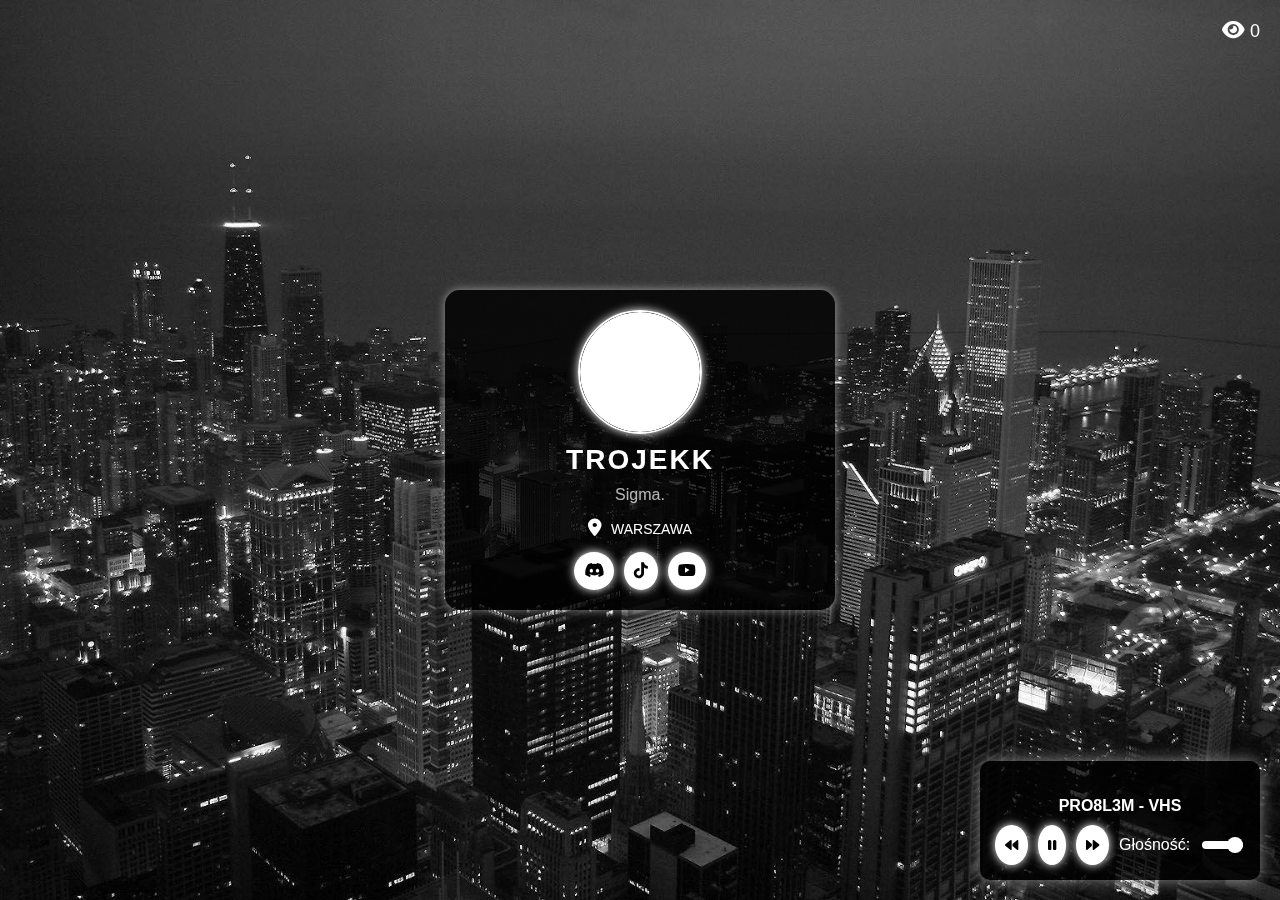
==== index.html @ f81f71b0 "add" ====
<!DOCTYPE html>
<html lang="pl">
<head>
  <meta charset="UTF-8">
  <meta name="viewport" content="width=device-width, initial-scale=1.0">
  <title>Trojekk</title>
  <link rel="preload" href="assets/muzyka.mp3" as="audio"> 
  <link rel="preload" href="assets/profilowe.png" as="image">
  <link rel="stylesheet" href="css/style.css">
  <link rel="stylesheet" href="https://cdnjs.cloudflare.com/ajax/libs/font-awesome/6.4.0/css/all.min.css" defer>
</head>
<body>
  <!-- Licznik odwiedzin -->
  <div class="visit-counter">
    <i class="fas fa-eye"></i> <span id="counter">0</span>
  </div>

  <!-- Baner w tle -->
  <div class="background">
    <img src="assets/banner.gif" alt="Baner" class="background-image" loading="lazy">
  </div>

  <!-- Półprzezroczysty profil -->
  <div class="profile-card" id="profile-card">
    <div class="profile-picture-wrapper">
      <img src="assets/profilowe.png" alt="Profilowe" class="profile-picture" id="userAvatar" loading="lazy">
    </div>
    <h1>Trojekk</h1>
    <p class="description">Sigma.</p>
    
    <!-- Lokalizacja – umieszczona nad social buttons -->
    <div class="location">
      <i class="fas fa-location-dot"></i> Warszawa
    </div>
    
    <!-- Przycisk do profilu social media -->
    <div class="social-buttons">
      <a href="https://discord.com/users/702048768295698454" target="_blank" class="button social discord-button">
        <i class="fab fa-discord"></i>
      </a>
      <a href="https://www.tiktok.com/@trojekkkk" target="_blank" class="button social tiktok">
        <i class="fab fa-tiktok"></i>
      </a>
      <a href="https://www.youtube.com/@Trojekkkk" target="_blank" class="button social youtube">
        <i class="fab fa-youtube"></i>
      </a>
    </div>
  </div>

  <!-- Odtwarzacz muzyki -->
  <div id="music-player" class="music-player">
    <h4 id="track-title">PRO8L3M - VHS</h4>
    <audio id="audio-player" preload="auto" style="display: none;">
      <source src="assets/muzyka.mp3" type="audio/mpeg">
      Your browser does not support the audio element.
    </audio>
    <div class="controls">
      <button id="prev-track"><i class="fas fa-backward"></i></button>
      <button id="pause-track"><i class="fas fa-pause"></i></button>
      <button id="next-track"><i class="fas fa-forward"></i></button>
      Głośność: 
      <input type="range" id="volume-control" min="0" max="1" step="0.01" value="1">
    </div>
  </div>
  <script src="script.js" defer></script>
</body>
</html>
---- css/style.css ----
/* === Globalne ustawienia === */
body {
  margin: 0;
  padding: 0;
  font-family: Arial, sans-serif;
  background-color: #000000; /* Czarny kolor tła */
  color: #ffffff; /* Biały kolor tekstu */
  overflow: hidden;
  position: relative;
  height: 100vh;
}

.visit-counter {
  position: fixed;
  top: 20px;
  right: 20px;
  font-size: 18px;
  color: #ffffff;
}


.visit-counter i {
  color: #ffffff;
  font-size: 20px;
}

/* === Baner w tle === */
.background {
  position: fixed;
  top: 0;
  left: 0;
  width: 100%;
  height: 100%;
  z-index: -1;
  overflow: hidden;
}

.background-image {
  width: 100%;
  height: 100%;
  object-fit: cover;
}

/* === Karta profilu === */
.profile-card {
  background-color: rgba(0, 0, 0, 0.8); /* Czarny półprzezroczysty */
  border-radius: 15px;
  padding: 20px;
  width: 350px;
  text-align: center;
  box-shadow: 0 0 10px rgba(255, 255, 255, 0.5); /* Subtelny biały glow */

  /* Wyśrodkowanie */
  position: absolute;
  top: 50%;
  left: 50%;
  transform: translate(-50%, -50%);
  z-index: 10;
}

/* === Obrazek profilowy === */
.profile-picture-wrapper {
  display: flex;
  justify-content: center;
  align-items: center;
  width: 120px;
  height: 120px;
  overflow: hidden;
  border-radius: 50%;
  margin: 0 auto;
  position: relative;
  border: 2px solid #ffffff; /* Biała ramka */
  box-shadow: 0 0 10px #ffffff; /* Efekt świecenia */
}

.profile-picture {
  width: 100%;
  height: 100%;
  object-fit: cover;
  background-color: #ffffff; /* Wypełnienie na biało */
  border-radius: 50%;
}

/* === Nagłówki i opis === */
h1 {
  font-size: 28px;
  color: #ffffff;
  margin: 10px 0;
  text-transform: uppercase;
  letter-spacing: 2px;
}

.description {
  font-size: 16px;
  color: #ffffff;
  opacity: 0.7;
  margin: 5px 0;
}

/* === Lokalizacja === */
.location {
  font-size: 14px;
  color: #ffffff;
  margin: 15px 0 10px 0;
  text-align: center;
  text-transform: uppercase;
}

.location .fa-location-dot {
  font-size: 18px;
  color: #ffffff; /* Ikona lokalizacji biała */
  margin-right: 5px;
}

/* === Ikony Social === */
.social-buttons {
  display: flex;
  justify-content: center;
  gap: 10px;
  margin-top: 15px;
}

.social-buttons .button {
  background-color: #ffffff;
  border-radius: 50%;
  padding: 10px;
  display: inline-block;
  box-shadow: 0 0 10px #ffffff;
  transition: transform 0.3s ease, background-color 0.3s ease;
}

.social-buttons .button:hover {
  transform: scale(1.1);
  background-color: #cccccc;
}

.social-buttons i {
  color: #000000;
}

/* === Odtwarzacz muzyki === */
.music-player {
  position: fixed;
  bottom: 20px;
  right: 20px;
  background-color: rgba(0, 0, 0, 0.8); /* Czarny półprzezroczysty */
  border-radius: 10px;
  padding: 15px;
  box-shadow: 0 0 15px rgba(255, 255, 255, 0.5);
  width: 250px;
  display: flex;
  flex-direction: column;
  align-items: center;
  z-index: 10;
}

.music-player h4 {
  margin-bottom: 10px;
  color: #ffffff;
  font-size: 16px;
  text-align: center;
}

/* Kontrolki odtwarzacza */
.music-player .controls {
  display: flex;
  gap: 10px;
  align-items: center;
}

.music-player button {
  padding: 10px;
  background: #ffffff;
  color: #000000;
  border: none;
  border-radius: 50%;
  width: 40px;
  height: 40px;
  cursor: pointer;
  transition: transform 0.3s, background-color 0.3s;
  box-shadow: 0 0 10px #ffffff;
}

.music-player button:hover {
  background: #cccccc;
  transform: scale(1.1);
}

/* Pasek głośności */
.music-player input[type="range"] {
  width: 100%;
  height: 8px;
  background: #ffffff;
  border-radius: 5px;
  outline: none;
  -webkit-appearance: none;
}

.music-player input[type="range"]::-webkit-slider-thumb {
  -webkit-appearance: none;
  appearance: none;
  width: 16px;
  height: 16px;
  background: #ffffff;
  border-radius: 50%;
  cursor: pointer;
}
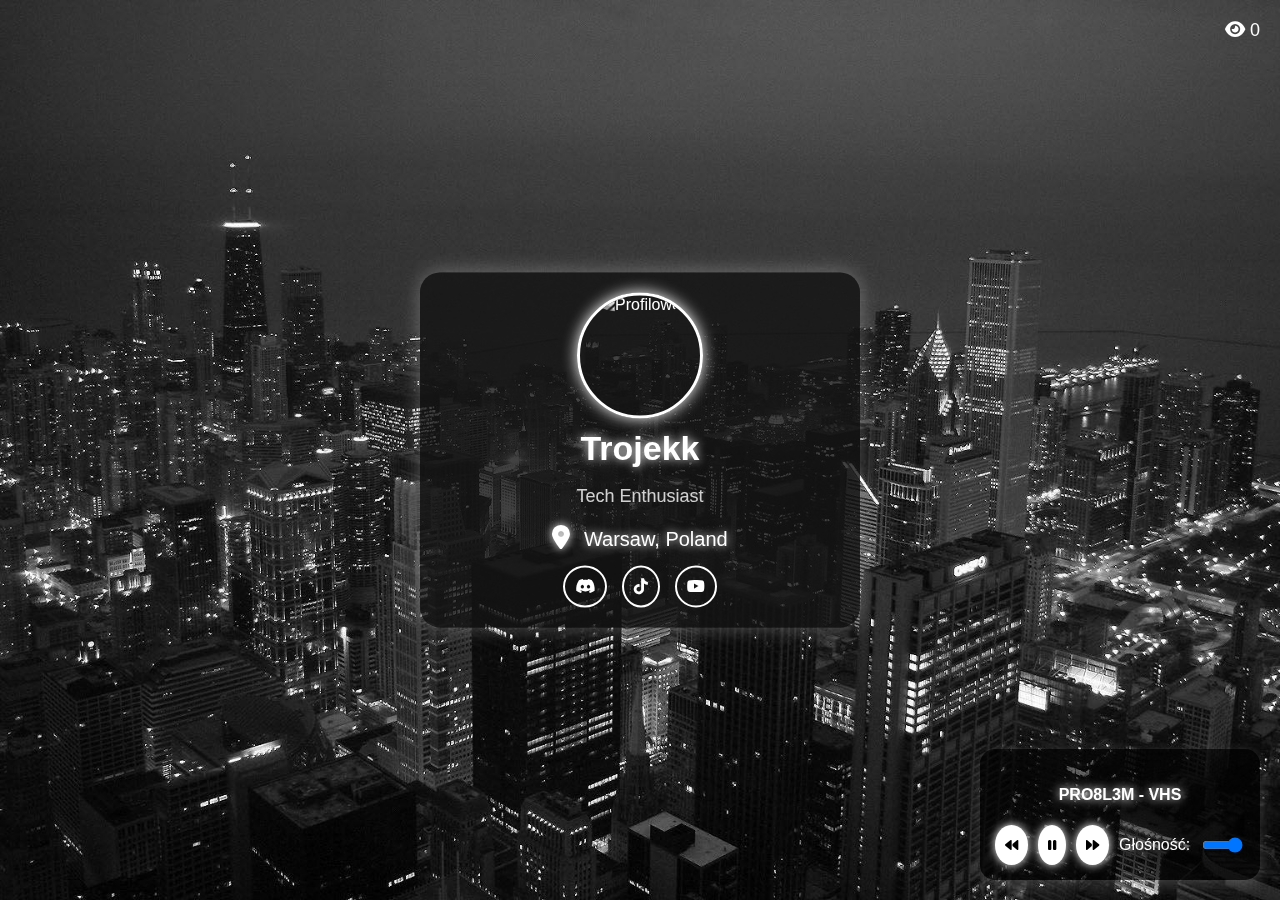
==== commit ad12ac62: "Update index.html" ====
--- a/index.html
+++ b/index.html
@@ -26,11 +26,11 @@
       <img src="assets/profilowe.png" alt="Profilowe" class="profile-picture" id="userAvatar" loading="lazy">
     </div>
     <h1>Trojekk</h1>
-    <p class="description">Sigma.</p>
+    <p class="description">Tech Enthusiast</p>
     
     <!-- Lokalizacja – umieszczona nad social buttons -->
     <div class="location">
-      <i class="fas fa-location-dot"></i> Warszawa
+      <i class="fas fa-location-dot"></i> Warsaw, Poland
     </div>
     
     <!-- Przycisk do profilu social media -->
--- a/css/style.css
+++ b/css/style.css
@@ -1,15 +1,16 @@
-/* === Globalne ustawienia === */
+/* Globalne ustawienia */
 body {
   margin: 0;
   padding: 0;
   font-family: Arial, sans-serif;
-  background-color: #000000; /* Czarny kolor tła */
-  color: #ffffff; /* Biały kolor tekstu */
-  overflow: hidden;
+  background-color: #000000;
+  color: #ffffff;
+  overflow-x: hidden;
   position: relative;
-  height: 100vh;
+  min-height: 100vh;
 }
 
+/* Licznik odwiedzin */
 .visit-counter {
   position: fixed;
   top: 20px;
@@ -18,13 +19,7 @@
   color: #ffffff;
 }
 
-
-.visit-counter i {
-  color: #ffffff;
-  font-size: 20px;
-}
-
-/* === Baner w tle === */
+/* Baner w tle */
 .background {
   position: fixed;
   top: 0;
@@ -32,133 +27,130 @@
   width: 100%;
   height: 100%;
   z-index: -1;
-  overflow: hidden;
 }
 
 .background-image {
   width: 100%;
   height: 100%;
   object-fit: cover;
+  filter: grayscale(100%);
 }
 
-/* === Karta profilu === */
+/* Karta profilu */
 .profile-card {
-  background-color: rgba(0, 0, 0, 0.8); /* Czarny półprzezroczysty */
-  border-radius: 15px;
+  background-color: rgba(20, 20, 20, 0.8);
+  border-radius: 20px;
   padding: 20px;
-  width: 350px;
+  width: 400px;
   text-align: center;
-  box-shadow: 0 0 10px rgba(255, 255, 255, 0.5); /* Subtelny biały glow */
-
-  /* Wyśrodkowanie */
+  box-shadow: 0 0 20px rgba(255, 255, 255, 0.3);
   position: absolute;
   top: 50%;
   left: 50%;
-  transform: translate(-50%, -50%);
-  z-index: 10;
+  transform: translate(-50%, -50%) perspective(1000px);
+  transition: transform 0.2s ease-out;
 }
 
-/* === Obrazek profilowy === */
+/* Obrazek profilowy */
 .profile-picture-wrapper {
-  display: flex;
-  justify-content: center;
-  align-items: center;
   width: 120px;
   height: 120px;
+  border-radius: 50%;
   overflow: hidden;
-  border-radius: 50%;
+  border: 3px solid #ffffff;
+  box-shadow: 0 0 15px #ffffff;
   margin: 0 auto;
-  position: relative;
-  border: 2px solid #ffffff; /* Biała ramka */
-  box-shadow: 0 0 10px #ffffff; /* Efekt świecenia */
 }
 
 .profile-picture {
   width: 100%;
   height: 100%;
   object-fit: cover;
-  background-color: #ffffff; /* Wypełnienie na biało */
   border-radius: 50%;
+  filter: grayscale(100%);
 }
 
-/* === Nagłówki i opis === */
+/* Animacja nagłówka */
 h1 {
-  font-size: 28px;
+  font-size: 34px;
   color: #ffffff;
+  text-shadow: 0 0 10px #ffffff;
   margin: 10px 0;
-  text-transform: uppercase;
-  letter-spacing: 2px;
+  transition: 0.3s ease;
 }
 
-.description {
-  font-size: 16px;
-  color: #ffffff;
-  opacity: 0.7;
-  margin: 5px 0;
+h1:hover {
+  text-shadow: 0 0 20px #ffffff;
 }
 
-/* === Lokalizacja === */
+/* Opis */
+.description {
+  font-size: 18px;
+  color: #ffffff;
+  opacity: 0.8;
+}
+
+/* Lokalizacja */
 .location {
-  font-size: 14px;
+  font-size: 20px;
   color: #ffffff;
-  margin: 15px 0 10px 0;
-  text-align: center;
-  text-transform: uppercase;
+  text-shadow: 0 0 10px #ffffff;
 }
 
 .location .fa-location-dot {
-  font-size: 18px;
-  color: #ffffff; /* Ikona lokalizacji biała */
-  margin-right: 5px;
+  font-size: 24px;
+  color: #ffffff;
+  margin-right: 8px;
 }
 
-/* === Ikony Social === */
+/* Ikony Social */
 .social-buttons {
   display: flex;
   justify-content: center;
-  gap: 10px;
+  gap: 15px;
   margin-top: 15px;
 }
 
 .social-buttons .button {
-  background-color: #ffffff;
+  background-color: transparent;
   border-radius: 50%;
   padding: 10px;
   display: inline-block;
-  box-shadow: 0 0 10px #ffffff;
-  transition: transform 0.3s ease, background-color 0.3s ease;
+  border: 2px solid #ffffff;
+  transition: all 0.3s ease;
 }
 
 .social-buttons .button:hover {
-  transform: scale(1.1);
-  background-color: #cccccc;
+  background-color: #ffffff;
 }
 
 .social-buttons i {
+  color: #ffffff;
+  transition: color 0.3s;
+}
+
+.social-buttons .button:hover i {
   color: #000000;
 }
 
-/* === Odtwarzacz muzyki === */
+/* Odtwarzacz muzyki */
 .music-player {
   position: fixed;
   bottom: 20px;
   right: 20px;
-  background-color: rgba(0, 0, 0, 0.8); /* Czarny półprzezroczysty */
-  border-radius: 10px;
+  background-color: rgba(0, 0, 0, 0.6);
+  border-radius: 15px;
   padding: 15px;
-  box-shadow: 0 0 15px rgba(255, 255, 255, 0.5);
+  box-shadow: 0 4px 15px rgba(255, 255, 255, 0.2);
   width: 250px;
   display: flex;
   flex-direction: column;
   align-items: center;
-  z-index: 10;
 }
 
 .music-player h4 {
-  margin-bottom: 10px;
   color: #ffffff;
-  font-size: 16px;
-  text-align: center;
+  text-shadow: 0 0 10px #ffffff;
 }
 
 /* Kontrolki odtwarzacza */
@@ -186,22 +178,8 @@
   transform: scale(1.1);
 }
 
-/* Pasek głośności */
 .music-player input[type="range"] {
   width: 100%;
-  height: 8px;
   background: #ffffff;
   border-radius: 5px;
-  outline: none;
-  -webkit-appearance: none;
 }
-
-.music-player input[type="range"]::-webkit-slider-thumb {
-  -webkit-appearance: none;
-  appearance: none;
-  width: 16px;
-  height: 16px;
-  background: #ffffff;
-  border-radius: 50%;
-  cursor: pointer;
-}
